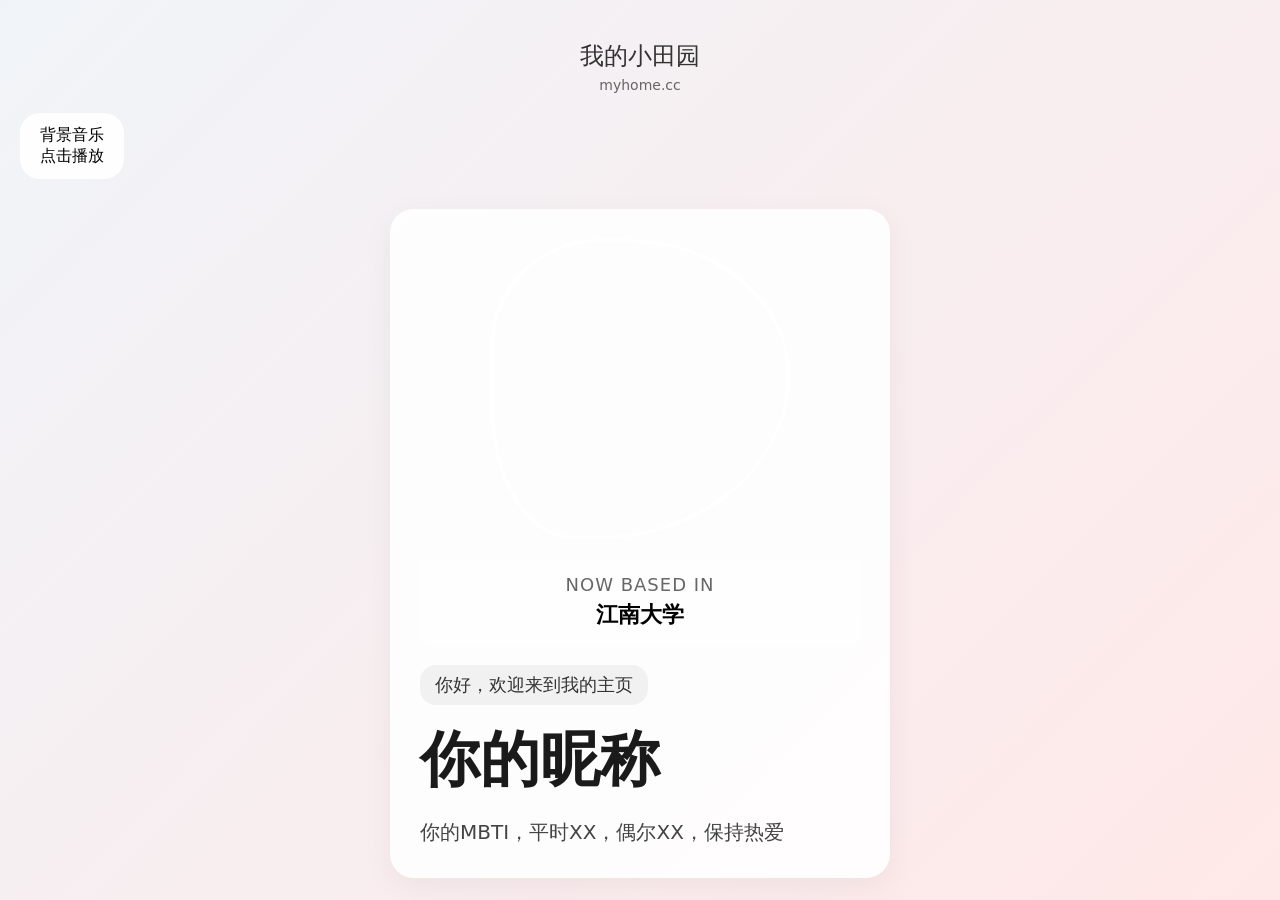
==== index.html @ d05b8c1e "add my homepage" ====
<!DOCTYPE html>
<html lang="zh-CN">
<head>
    <meta charset="UTF-8">
    <meta name="viewport" content="width=device-width, initial-scale=1.0">
    <title>我的小田园</title>
    <style>
        * {
            margin: 0;
            padding: 0;
            box-sizing: border-box;
            font-family: system-ui, -apple-system, sans-serif;
        }
        body {
            background: linear-gradient(135deg, #f0f4f8, #ffe8e8);
            min-height: 100vh;
            padding: 20px;
        }
        /* 顶部导航 */
        .navbar {
            text-align: center;
            padding: 20px 0;
            color: #333;
        }
        .navbar h1 {
            font-size: 24px;
            font-weight: 500;
        }
        .navbar .domain {
            font-size: 14px;
            color: #666;
            margin-top: 5px;
        }
        /* 功能按钮 */
        .music-btn {
            background: rgba(255,255,255,0.9);
            border: none;
            padding: 12px 20px;
            border-radius: 20px;
            font-size: 16px;
            margin-bottom: 30px;
            cursor: pointer;
        }
        /* 个人信息卡片 */
        .profile-card {
            background: rgba(255,255,255,0.9);
            border-radius: 24px;
            padding: 30px;
            max-width: 500px;
            margin: 0 auto;
            box-shadow: 0 8px 32px rgba(0,0,0,0.05);
        }
        /* 不规则圆形头像 */
        .avatar {
            width: 300px;
            height: 300px;
            margin: 0 auto 20px;
            border-radius: 40% 60% 70% 30% / 40% 50% 60% 50%;
            overflow: hidden;
            border: 3px solid #fff;
        }
        .avatar img {
            width: 100%;
            height: 100%;
            object-fit: cover;
        }
        /* 定位标签 */
        .location-tag {
            background: rgba(255,255,255,0.8);
            padding: 15px;
            border-radius: 12px;
            text-align: center;
            margin-bottom: 20px;
        }
        .location-tag .label {
            font-size: 18px;
            color: #666;
            text-transform: uppercase;
            letter-spacing: 1px;
        }
        .location-tag .content {
            font-size: 22px;
            font-weight: 600;
            margin-top: 5px;
        }
        /* 文本信息 */
        .welcome-text {
            background: rgba(230,230,230,0.5);
            display: inline-block;
            padding: 8px 15px;
            border-radius: 16px;
            font-size: 18px;
            color: #333;
            margin-bottom: 15px;
        }
        .name {
            font-size: 60px;
            font-weight: 700;
            color: #1a1a1a;
            margin-bottom: 15px;
        }
        .bio {
            font-size: 20px;
            color: #444;
            line-height: 1.6;
        }
    </style>
</head>
<body>
    <!-- 顶部导航 -->
    <div class="navbar">
        <h1>我的小田园</h1>
        <div class="domain">myhome.cc</div>
    </div>

    <!-- 背景音乐按钮 -->
    <button class="music-btn">背景音乐<br>点击播放</button>

    <!-- 个人信息卡片 -->
    <div class="profile-card">
        <div class="avatar">
            <!-- 替换成你的头像图片链接 -->
            <img src="https://via.placeholder.com/300" alt="头像">
        </div>

        <div class="location-tag">
            <div class="label">NOW BASED IN</div>
            <div class="content">江南大学</div>
        </div>

        <div class="welcome-text">你好，欢迎来到我的主页</div>
        <div class="name">你的昵称</div>
        <div class="bio">你的MBTI，平时XX，偶尔XX，保持热爱</div>
    </div>
</body>
</html>
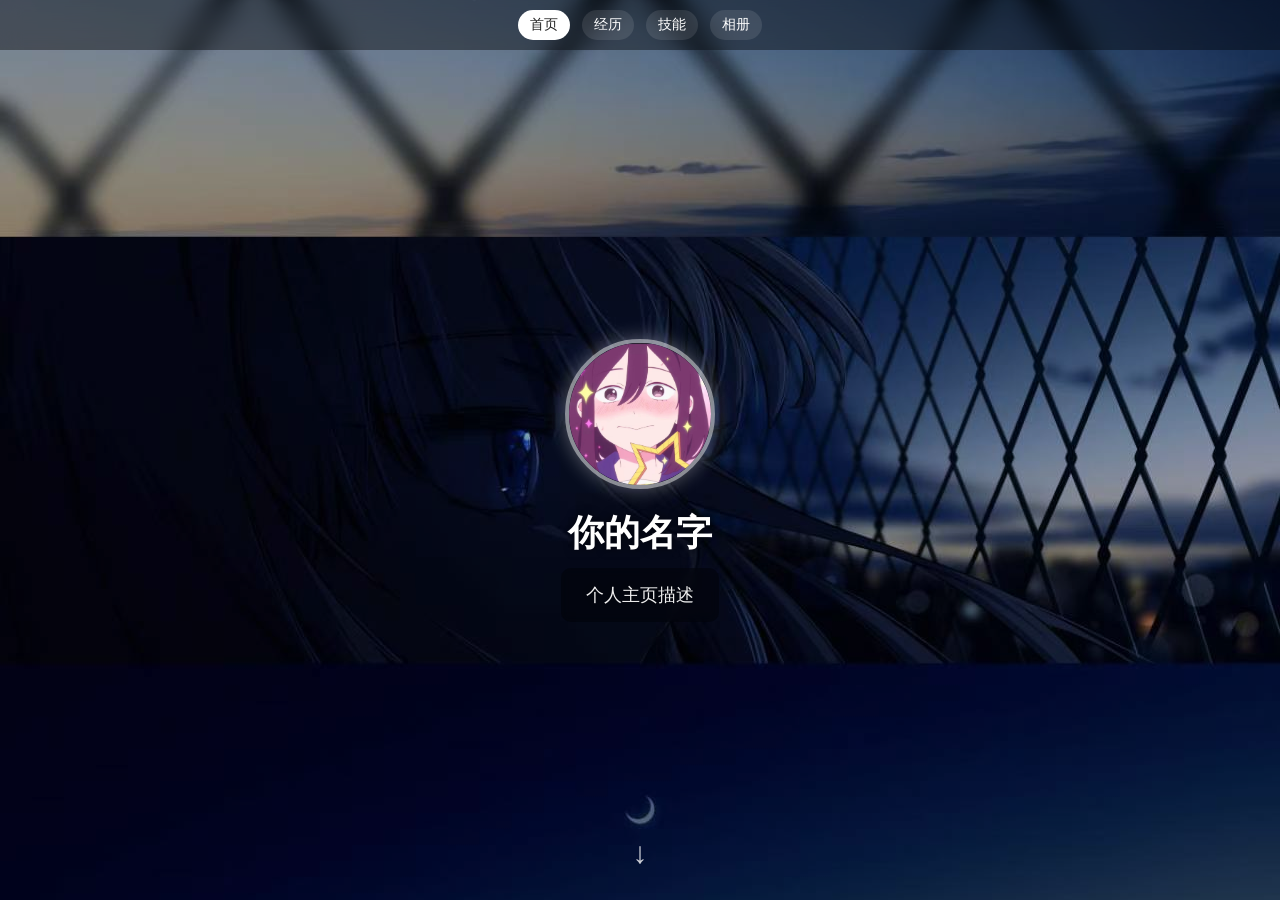
==== commit cb89a71a: "Add files via upload" ====
--- a/index.html
+++ b/index.html
@@ -3,134 +3,78 @@
 <head>
     <meta charset="UTF-8">
     <meta name="viewport" content="width=device-width, initial-scale=1.0">
-    <title>我的小田园</title>
-    <style>
-        * {
-            margin: 0;
-            padding: 0;
-            box-sizing: border-box;
-            font-family: system-ui, -apple-system, sans-serif;
-        }
-        body {
-            background: linear-gradient(135deg, #f0f4f8, #ffe8e8);
-            min-height: 100vh;
-            padding: 20px;
-        }
-        /* 顶部导航 */
-        .navbar {
-            text-align: center;
-            padding: 20px 0;
-            color: #333;
-        }
-        .navbar h1 {
-            font-size: 24px;
-            font-weight: 500;
-        }
-        .navbar .domain {
-            font-size: 14px;
-            color: #666;
-            margin-top: 5px;
-        }
-        /* 功能按钮 */
-        .music-btn {
-            background: rgba(255,255,255,0.9);
-            border: none;
-            padding: 12px 20px;
-            border-radius: 20px;
-            font-size: 16px;
-            margin-bottom: 30px;
-            cursor: pointer;
-        }
-        /* 个人信息卡片 */
-        .profile-card {
-            background: rgba(255,255,255,0.9);
-            border-radius: 24px;
-            padding: 30px;
-            max-width: 500px;
-            margin: 0 auto;
-            box-shadow: 0 8px 32px rgba(0,0,0,0.05);
-        }
-        /* 不规则圆形头像 */
-        .avatar {
-            width: 300px;
-            height: 300px;
-            margin: 0 auto 20px;
-            border-radius: 40% 60% 70% 30% / 40% 50% 60% 50%;
-            overflow: hidden;
-            border: 3px solid #fff;
-        }
-        .avatar img {
-            width: 100%;
-            height: 100%;
-            object-fit: cover;
-        }
-        /* 定位标签 */
-        .location-tag {
-            background: rgba(255,255,255,0.8);
-            padding: 15px;
-            border-radius: 12px;
-            text-align: center;
-            margin-bottom: 20px;
-        }
-        .location-tag .label {
-            font-size: 18px;
-            color: #666;
-            text-transform: uppercase;
-            letter-spacing: 1px;
-        }
-        .location-tag .content {
-            font-size: 22px;
-            font-weight: 600;
-            margin-top: 5px;
-        }
-        /* 文本信息 */
-        .welcome-text {
-            background: rgba(230,230,230,0.5);
-            display: inline-block;
-            padding: 8px 15px;
-            border-radius: 16px;
-            font-size: 18px;
-            color: #333;
-            margin-bottom: 15px;
-        }
-        .name {
-            font-size: 60px;
-            font-weight: 700;
-            color: #1a1a1a;
-            margin-bottom: 15px;
-        }
-        .bio {
-            font-size: 20px;
-            color: #444;
-            line-height: 1.6;
-        }
-    </style>
+    <title>我的个人主页</title>
+    
+    <link rel="stylesheet" href="css/style.css">
 </head>
 <body>
+    <!-- 第1页：首页 -->
+    <section class="section bg1 active">
+        <div class="content">
+            
+            <div class="avatar">
+                <img src="imgs/active.jpg" alt="头像">
+            </div>
+            <h1 class="name">你的名字</h1>
+            <p class="desc">个人主页描述</p>
+        </div>
+        <div class="arrow-down">↓</div>
+    </section>
+
+    <!-- 第2页：成长经历 -->
+    <section class="section bg2">
+        <div class="content">
+            <h1 class="name">成长经历</h1>
+            <p class="desc">你的经历描述</p>
+        </div>
+    </section>
+
+    <!-- 第3页：技能/爱好 -->
+    <section class="section bg3">
+        <div class="content">
+            <h1 class="name">技能 & 爱好</h1>
+            <p class="desc">你的技能和爱好描述</p>
+        </div>
+    </section>
+
+    <!-- 第4页：相册 -->
+    <section class="section bg4">
+        <div class="content album-page">
+            <h1 class="name">日常记录</h1>
+            <div class="album-container">
+                <button class="album-btn prev-btn">&lt;</button>
+                <div class="album-img-wrap">
+                    <!-- 相册第一张图路径 -->
+                    <img id="album-img" src="imgs/album1.jpg" alt="日常照片">
+                </div>
+                <button class="album-btn next-btn">&gt;</button>
+            </div>
+            <div class="album-dots">
+                <span class="album-dot active" data-num="0"></span>
+                <span class="album-dot" data-num="1"></span>
+                <span class="album-dot" data-num="2"></span>
+                <span class="album-dot" data-num="3"></span>
+            </div>
+        </div>
+    </section>
+
     <!-- 顶部导航 -->
-    <div class="navbar">
-        <h1>我的小田园</h1>
-        <div class="domain">myhome.cc</div>
+    <nav class="top-nav">
+        <div class="nav-btn active" data-index="0">首页</div>
+        <div class="nav-btn" data-index="1">经历</div>
+        <div class="nav-btn" data-index="2">技能</div>
+        <div class="nav-btn" data-index="3">相册</div>
+    </nav>
+
+    <!-- 右侧圆点导航 -->
+    <div class="side-dots">
+        <div class="dot active" data-index="0"></div>
+        <div class="dot" data-index="1"></div>
+        <div class="dot" data-index="2"></div>
+        <div class="dot" data-index="3"></div>
     </div>
 
-    <!-- 背景音乐按钮 -->
-    <button class="music-btn">背景音乐<br>点击播放</button>
-
-    <!-- 个人信息卡片 -->
-    <div class="profile-card">
-        <div class="avatar">
-            <!-- 替换成你的头像图片链接 -->
-            <img src="https://via.placeholder.com/300" alt="头像">
-        </div>
-
-        <div class="location-tag">
-            <div class="label">NOW BASED IN</div>
-            <div class="content">江南大学</div>
-        </div>
-
-        <div class="welcome-text">你好，欢迎来到我的主页</div>
-        <div class="name">你的昵称</div>
-        <div class="bio">你的MBTI，平时XX，偶尔XX，保持热爱</div>
-    </div>
+    
+    <script src="js/main.js"></script>
 </body>
 </html>
--- a/css/style.css
+++ b/css/style.css
@@ -0,0 +1,220 @@
+/* 全局重置 */
+* {
+  margin: 0;
+  padding: 0;
+  box-sizing: border-box;
+}
+body {
+  font-family: "Microsoft YaHei", sans-serif;
+  overflow: hidden;
+  background: #000;
+  color: #fff;
+}
+
+/* 全屏页面容器 */
+.page-container {
+  width: 100vw;
+  height: 100vh;
+  position: relative;
+}
+
+/* 核心：单页切换样式 */
+.section {
+  width: 100vw;
+  height: 100vh;
+  position: absolute;
+  top: 0;
+  left: 0;
+  opacity: 0;
+  transition: opacity 0.8s ease;
+  background-size: cover;
+  background-position: center;
+  background-repeat: no-repeat;
+}
+.section.active {
+  opacity: 1;
+}
+.bg1 {
+  background-image: url("../imgs/1.jpg");
+  background-color: rgba(10, 10, 30, 0.4);
+  background-blend-mode: overlay;
+}
+.bg2 {
+  background-image: url("../imgs/2.jpg");
+  background-color: rgba(10, 40, 60, 0.3);
+  background-blend-mode: overlay;
+}
+.bg3 {
+  background-image: url("../imgs/3.jpg");
+  background-color: rgba(30, 10, 50, 0.4);
+  background-blend-mode: overlay;
+}
+.bg4 {
+  background-image: url("../imgs/4.jpg");
+  background-color: rgba(10, 30, 60, 0.3);
+  background-blend-mode: overlay;
+}
+
+/* 中间内容 */
+.content {
+  width: 100%;
+  height: 100%;
+  display: flex;
+  flex-direction: column;
+  justify-content: center;
+  align-items: center;
+  text-align: center;
+  padding: 80px 20px 20px; /* 避开顶部导航 */
+}
+
+/* 头像修复：正圆、不变形 */
+.avatar {
+  width: 150px;
+  height: 150px;
+  border-radius: 50%;
+  border: 4px solid #fff8;
+  box-shadow: 0 0 20px #fff5;
+  margin-bottom: 20px;
+  overflow: hidden; /* 关键：裁掉超出圆的部分 */
+}
+.avatar img {
+  width: 100%;
+  height: 100%;
+  object-fit: cover; /* 关键：不变形、居中裁剪 */
+  display: block;
+}
+
+.name {
+  font-size: 36px;
+  margin-bottom: 10px;
+  text-shadow: 0 0 10px #000a;
+}
+.desc {
+  font-size: 18px;
+  max-width: 600px;
+  color: #eee;
+  text-shadow: 0 0 6px #0008;
+  background: rgba(0, 0, 0, 0.35);
+  padding: 15px 25px;
+  border-radius: 10px;
+  backdrop-filter: blur(4px);
+}
+
+/* 第四页相册样式 */
+.album-page {
+  justify-content: center;
+}
+.album-container {
+  display: flex;
+  align-items: center;
+  margin: 20px 0;
+}
+.album-btn {
+  background: rgba(255,255,255,0.2);
+  border: none;
+  color: #fff;
+  font-size: 24px;
+  width: 40px;
+  height: 120px;
+  cursor: pointer;
+  transition: 0.3s;
+}
+.album-btn:hover {
+  background: rgba(255,255,255,0.4);
+}
+.album-img-wrap {
+  width: 220px;
+  height: 220px;
+  margin: 0 10px;
+  border-radius: 12px;
+  overflow: hidden;
+  box-shadow: 0 0 20px #0008;
+}
+#album-img {
+  width: 100%;
+  height: 100%;
+  object-fit: cover;
+  display: block;
+}
+.album-dots {
+  display: flex;
+  gap: 10px;
+  margin-top: 10px;
+}
+.album-dot {
+  width: 12px;
+  height: 12px;
+  border-radius: 50%;
+  background: #fff5;
+  cursor: pointer;
+}
+.album-dot.active {
+  background: #fff;
+  box-shadow: 0 0 8px #fff;
+}
+
+/* 右侧小圆点导航 */
+.nav-dots {
+  position: fixed;
+  right: 20px;
+  top: 50%;
+  transform: translateY(-50%);
+  z-index: 99;
+}
+.dot {
+  width: 12px;
+  height: 12px;
+  border-radius: 50%;
+  background: #fff5;
+  margin: 12px 0;
+  cursor: pointer;
+  transition: all 0.3s;
+}
+.dot.active {
+  background: #fff;
+  box-shadow: 0 0 10px #fff;
+}
+
+/* 向下箭头提示 */
+.arrow-down {
+  position: absolute;
+  bottom: 30px;
+  left: 50%;
+  transform: translateX(-50%);
+  font-size: 30px;
+  animation: bounce 1.5s infinite;
+  opacity: 0.8;
+}
+@keyframes bounce {
+  0%,100% { transform: translateX(-50%) translateY(0); }
+  50% { transform: translateX(-50%) translateY(10px); }
+}
+
+/* 顶部导航栏 */
+.top-nav {
+  position: fixed;
+  top: 0;
+  left: 0;
+  width: 100%;
+  background: rgba(0,0,0,0.4);
+  backdrop-filter: blur(10px);
+  z-index: 999;
+  display: flex;
+  justify-content: center;
+  gap: 12px;
+  padding: 10px 0;
+}
+.nav-btn {
+  color: #fff;
+  padding: 6px 12px;
+  border-radius: 30px;
+  background: rgba(255,255,255,0.1);
+  cursor: pointer;
+  transition: 0.3s;
+  font-size: 14px;
+}
+.nav-btn:hover,
+.nav-btn.active {
+  background: #fff;
+  color: #222;
+}
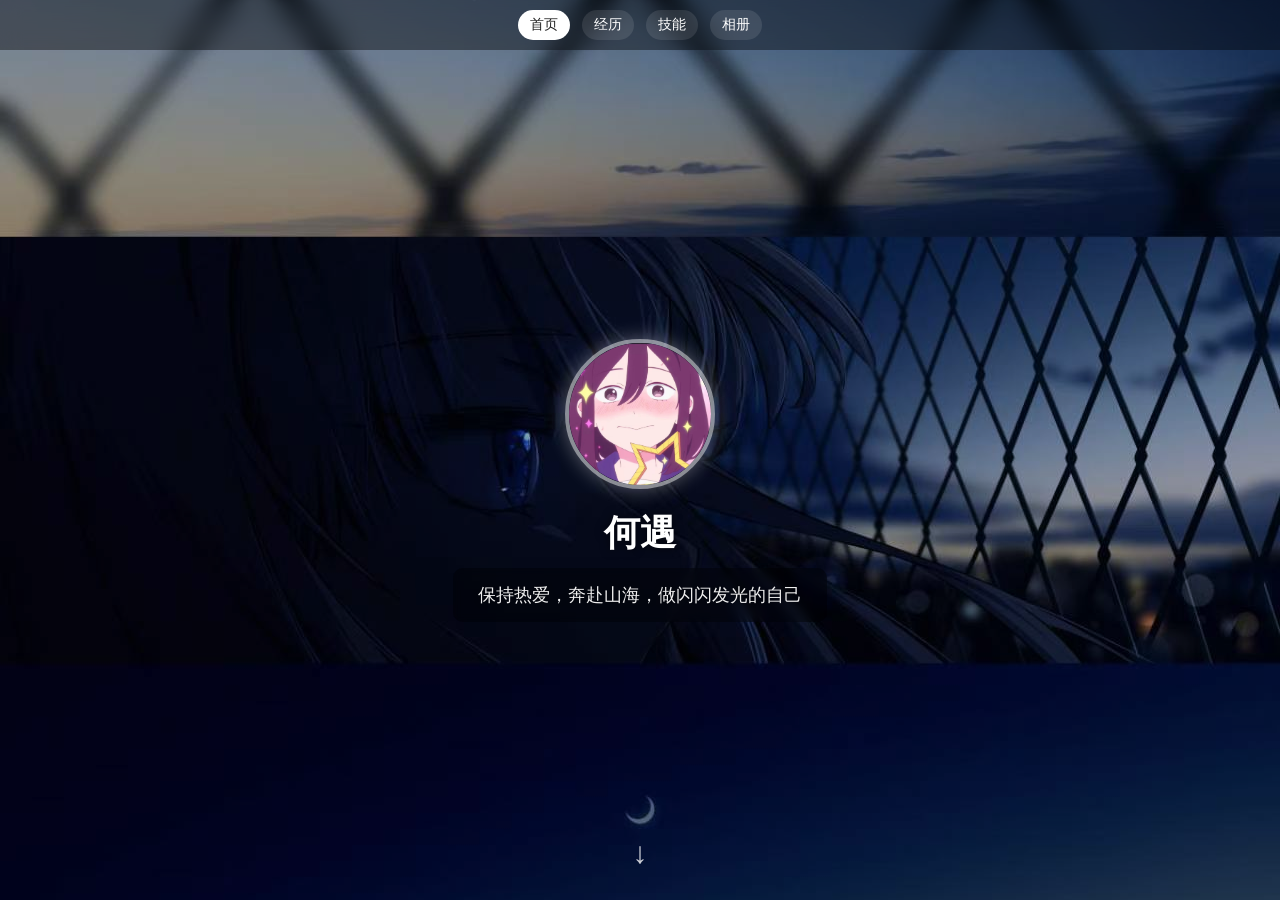
==== commit 83fc28a3: "Update index.html" ====
--- a/index.html
+++ b/index.html
@@ -3,48 +3,41 @@
 <head>
     <meta charset="UTF-8">
     <meta name="viewport" content="width=device-width, initial-scale=1.0">
-    <title>我的个人主页</title>
-    
+    <title>何遇的个人主页</title>
     <link rel="stylesheet" href="css/style.css">
 </head>
 <body>
-    <!-- 第1页：首页 -->
     <section class="section bg1 active">
         <div class="content">
-            
             <div class="avatar">
                 <img src="imgs/active.jpg" alt="头像">
             </div>
-            <h1 class="name">你的名字</h1>
-            <p class="desc">个人主页描述</p>
+            <h1 class="name">何遇</h1>
+            <p class="desc">保持热爱，奔赴山海，做闪闪发光的自己</p>
         </div>
         <div class="arrow-down">↓</div>
     </section>
 
-    <!-- 第2页：成长经历 -->
     <section class="section bg2">
         <div class="content">
             <h1 class="name">成长经历</h1>
-            <p class="desc">你的经历描述</p>
+            <p class="desc">2023到2026年正式开启学习之路，从零起步，在摸索与坚持中不断沉淀、慢慢成长。</p>
         </div>
     </section>
 
-    <!-- 第3页：技能/爱好 -->
     <section class="section bg3">
         <div class="content">
             <h1 class="name">技能 & 爱好</h1>
-            <p class="desc">你的技能和爱好描述</p>
+            <p class="desc">擅长学习新事务，热爱生活、探索新鲜事物，在运动中收获快乐。</p>
         </div>
     </section>
 
-    <!-- 第4页：相册 -->
     <section class="section bg4">
         <div class="content album-page">
             <h1 class="name">日常记录</h1>
             <div class="album-container">
                 <button class="album-btn prev-btn">&lt;</button>
                 <div class="album-img-wrap">
-                    <!-- 相册第一张图路径 -->
                     <img id="album-img" src="imgs/album1.jpg" alt="日常照片">
                 </div>
                 <button class="album-btn next-btn">&gt;</button>
@@ -58,7 +51,6 @@
         </div>
     </section>
 
-    <!-- 顶部导航 -->
     <nav class="top-nav">
         <div class="nav-btn active" data-index="0">首页</div>
         <div class="nav-btn" data-index="1">经历</div>
@@ -66,7 +58,6 @@
         <div class="nav-btn" data-index="3">相册</div>
     </nav>
 
-    <!-- 右侧圆点导航 -->
     <div class="side-dots">
         <div class="dot active" data-index="0"></div>
         <div class="dot" data-index="1"></div>
@@ -74,7 +65,6 @@
         <div class="dot" data-index="3"></div>
     </div>
 
-    
     <script src="js/main.js"></script>
 </body>
-</html>+</html>
